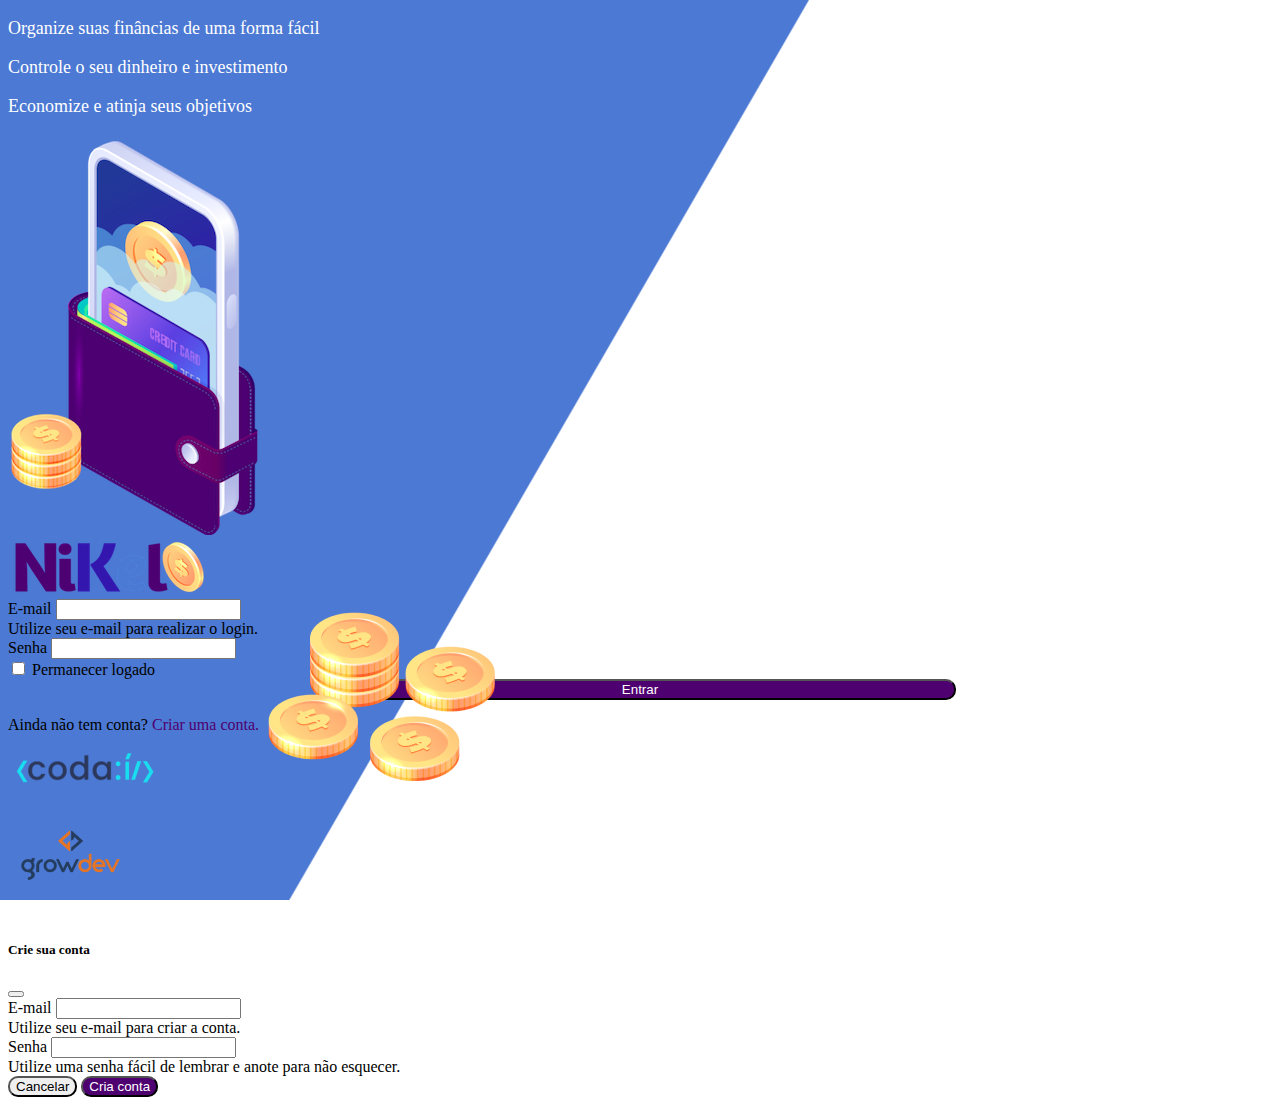
==== public/index.html @ 1efaad4e "Iniciando o Git" ====
<!DOCTYPE html>
<html lang="pt">
<head>
    <meta charset="UTF-8">
    <meta http-equiv="X-UA-Compatible" content="IE=edge">
    <meta name="viewport" content="width=device-width, initial-scale=1.0">
    <title>Nikel</title>
    <link href="https://cdn.jsdelivr.net/npm/bootstrap@5.2.0-beta1/dist/css/bootstrap.min.css" rel="stylesheet" integrity="sha384-0evHe/X+R7YkIZDRvuzKMRqM+OrBnVFBL6DOitfPri4tjfHxaWutUpFmBp4vmVor" crossorigin="anonymous">
    <link rel="stylesheet" href="./CSS/styles.css">
</head>
<body id="login">
    <main>
       <div class="container">
           <div class="row vh-100">
               <div class="col d-flex justify-content-center my-5 flex-column">
                       <div class="text-login">
                           <p>Organize suas finâncias de uma forma fácil</p>
                           <p>Controle o seu dinheiro e investimento</p>
                           <p>Economize e atinja seus objetivos</p>
                       </div>
                       <div class="text-center">
                           <img src="./assets/images/pocket.png" alt="image pocket" class="img-fluid" srcset="">
                            <img src="./assets/images/coins.png" alt="image coins" class="img-fluid d-none d-md-inline coins" srcset="">
                        </div>
                   </div>
                   <div class="col d-flex justify-content-center my-5 flex-column">
                       <div class="container">
                           <div>
                               <div class="row">
                                   <div class="col">
                                       <div class="text-center mb-3">
                                           <img src="./assets/images/nikel-logo.png" alt="logo nikel" class="img-fluid" srcset="">
                                       </div>
                                   </div>
                               </div>
                               <div class="row">
                                   <div class="col">
                                    <form id="login-form">
                                        <div class="mb-3">
                                          <label for="email-input" class="form-label">E-mail</label>
                                          <input type="email" class="form-control" id="email-input" aria-describedby="emailHelp">
                                          <div id="emailHelp" class="form-text">Utilize seu e-mail para realizar o login.</div>
                                        </div>
                                        <div class="mb-3">
                                          <label for="password-input" class="form-label">Senha</label>
                                          <input type="password" class="form-control" id="password-input">
                                        </div>
                                        <div class="mb-3 form-check">
                                          <input type="checkbox" class="form-check-input" id="session-check">
                                          <label class="form-check-label" for="session-check">Permanecer logado</label>
                                        </div>
                                        <button type="submit" class="btn button-login">Entrar</button>
                                      </form>
                                   </div>
                               </div>
                               <div class="row">
                                   <div class="col">
                                       <p id="link-conta" class="text-center mt-2 form-text" data-bs-toggle="modal" data-bs-target="#register-modal">Ainda não tem conta?
                                           <span class="link-default">Criar uma conta.</span></p>
                                   </div>
                               </div>
                               <div class="row">
                                   <div class="col">
                                       <div class="text-center mt-5">
                                           <img src="./assets/images/codai-logo.png" alt="" srcset="">
                                       </div>
                                   </div>
                               </div>
                               <div class="row">
                                <div class="col">
                                    <div class="text-center">
                                        <img src="./assets/images/growdev-logo.png" alt="" srcset="">
                                    </div>
                                </div>
                            </div>
                           </div>
                       </div>
                   </div>
               </div>
           </div>
       </div>  

  <!-- Modal -->
  <div class="modal fade" id="register-modal" tabindex="-1" aria-labelledby="exampleModalLabel" aria-hidden="true">
    <div class="modal-dialog">
      <div class="modal-content">
        <div class="modal-header">
          <h5 class="modal-title" id="exampleModalLabel">Crie sua conta</h5>
          <button type="button" class="btn-close" data-bs-dismiss="modal" aria-label="Close"></button>
        </div>
        <form id="create-form">
            <div class="modal-body">

                <div class="mb-3">
                  <label for="email-create-input" class="form-label">E-mail</label>
                  <input type="email" class="form-control" id="email-create-input" aria-describedby="emailHelp" required>
                  <div id="emailHelp" class="form-text">Utilize seu e-mail para criar a conta.</div>
                    </div>
                </div>
                    <div class="mb-3">
                  <label for="password-create-input" class="form-label">Senha</label>
                  <input type="password" class="form-control" id="password-create-input">
                  <div id="emailHelp" class="form-text">Utilize uma senha fácil de lembrar e anote para não esquecer.</div>
                    </div>
                </div>
            </div>
                <div class="modal-footer">
                <button type="button" class="btn btn-secondary button-cancel"
                 data-bs-dismiss="modal">Cancelar</button>
                <button type="submit" class="btn button-default">Cria conta</button>
                </div>
                </form>
                </div>
            </div>
        </div>
    </main>

<script src="https://cdn.jsdelivr.net/npm/bootstrap@5.2.0-beta1/dist/js/bootstrap.bundle.min.js" integrity="sha384-pprn3073KE6tl6bjs2QrFaJGz5/SUsLqktiwsUTF55Jfv3qYSDhgCecCxMW52nD2" crossorigin="anonymous"></script>
<script src="./JS/index.js"></script>
</body>
</html>
---- public/CSS/styles.css ----
#login {
    background: linear-gradient(120deg, #4c79d3 44.9%, #ffffff 45%) no-repeat fixed;
}

#app{
    background: linear-gradient(120deg, #ffffff 44.9%, #4c79d3 45%) no-repeat fixed;
}

header{
    border-bottom: 1px solid #bebcbc;
    padding: 5px;
    background-color: #ffffff;
}

.color-primary{
    color: #4e0070;
}

.icon-detail{
    font-size: 50px;
    margin-right: 10px;
    vertical-align: middle;
}

.color-secundary{
    color: #4c79d3;
}

.text-login{
    color: #ffffff;
    font-size: 18px;
    font-weight: 500;
}

.coins{
    position: absolute;
    bottom: 100px;
}

.button-login{
    border-radius: 10px;
    background-color: #4e0070;
    color: #ffffff;
    width: 50%;
    margin: 0 25%;
}

.button-default {
    border-radius: 10px;
    background-color: #4e0070;
    color: white;
}

.button-cancel {
    border-radius: 10px;
}


.modal-footer {

    width: 25%, center;
    justify-content: center;
    background-color: white;
    
}

.button-float {
    border-radius: 100%;
    height: 60px;
    width: 60px;
    position: fixed;
    bottom: 1rem;
    right: 2rem;
    font-size: 35px;
    background-color: #4e0070;
    color: white;
    padding: 0 !important;
    border: 2px solid #4e0070;
}

.button-float:hover {
    border: 2px solid #4c79d3;
    background-color: #ffffff;
    color: #4c79d3;
}

.button-login:hover, .button-default:hover {
    background: #4c79d3;
    color: #ffffff;
}

.link-default{
    color: #4e0070;
    cursor: pointer;
}

.link-default:hover{
    color: #4c79d3;
}

.info {
    background-color: #ffffff;
    border-radius: 20px 20px 0px 0px;
    padding: 20px 0px 0px 0 px;
}

.logout {
    min-width: 5rem !important;
}

.menu {
    margin-right: 25px;
}
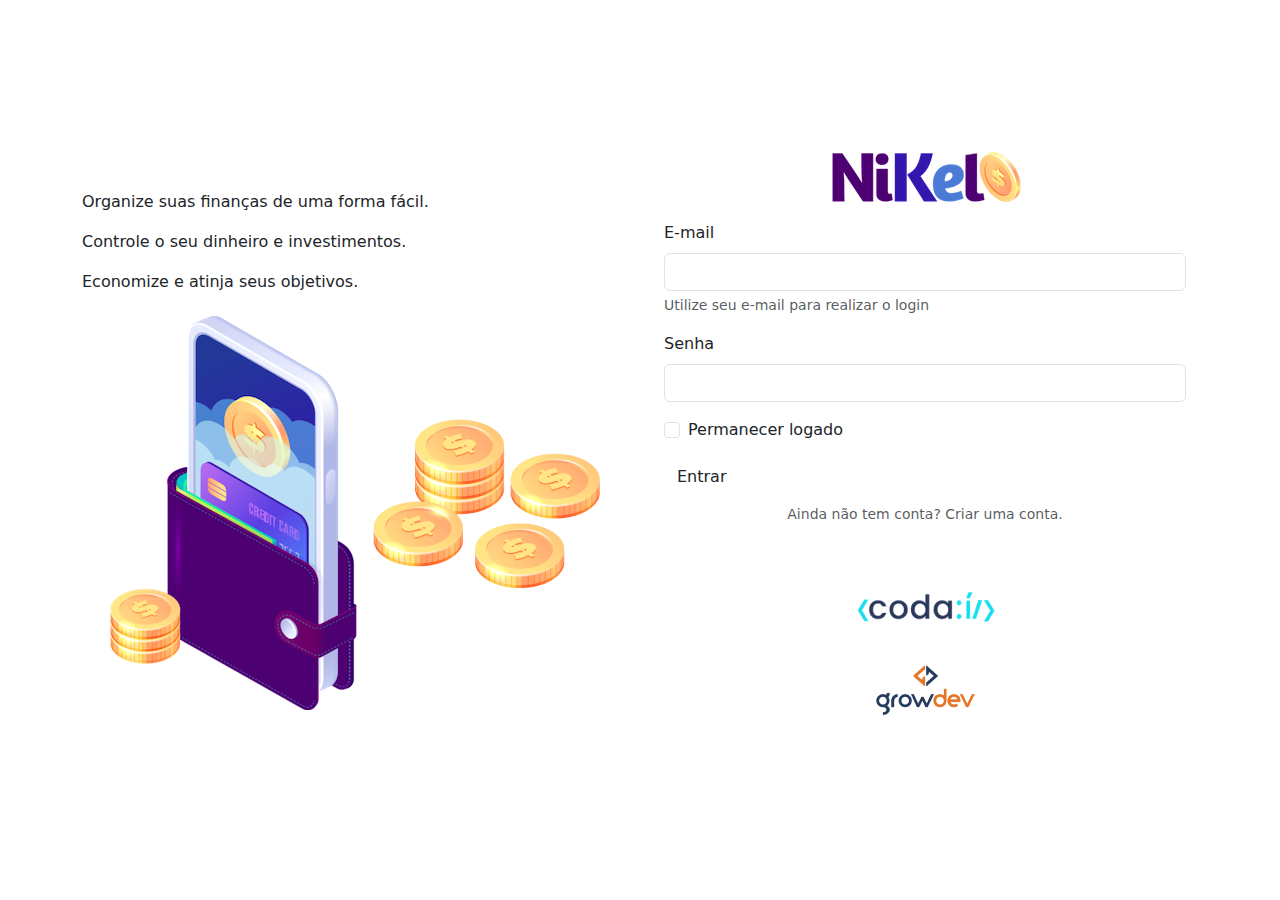
==== commit bcc10f2f: "Correções de bugs finais" ====
--- a/public/index.html
+++ b/public/index.html
@@ -5,117 +5,110 @@
     <meta http-equiv="X-UA-Compatible" content="IE=edge">
     <meta name="viewport" content="width=device-width, initial-scale=1.0">
     <title>Nikel</title>
+    <link rel="stylesheet" href="https://cdn.jsdelivr.net/npm/bootstrap@5.2.0-beta1/dist/css/bootstrap.min.css">
+    <link rel="stylesheet" href="https://cdn.jsdelivr.net/npm/bootstrap-icons@1.8.2/font/bootstrap-icons.css">
     <link href="https://cdn.jsdelivr.net/npm/bootstrap@5.2.0-beta1/dist/css/bootstrap.min.css" rel="stylesheet" integrity="sha384-0evHe/X+R7YkIZDRvuzKMRqM+OrBnVFBL6DOitfPri4tjfHxaWutUpFmBp4vmVor" crossorigin="anonymous">
-    <link rel="stylesheet" href="./CSS/styles.css">
+    <link rel="stylesheet" href="./css/styles.css">
 </head>
 <body id="login">
     <main>
-       <div class="container">
-           <div class="row vh-100">
-               <div class="col d-flex justify-content-center my-5 flex-column">
-                       <div class="text-login">
-                           <p>Organize suas finâncias de uma forma fácil</p>
-                           <p>Controle o seu dinheiro e investimento</p>
-                           <p>Economize e atinja seus objetivos</p>
-                       </div>
-                       <div class="text-center">
-                           <img src="./assets/images/pocket.png" alt="image pocket" class="img-fluid" srcset="">
-                            <img src="./assets/images/coins.png" alt="image coins" class="img-fluid d-none d-md-inline coins" srcset="">
-                        </div>
-                   </div>
-                   <div class="col d-flex justify-content-center my-5 flex-column">
-                       <div class="container">
-                           <div>
-                               <div class="row">
-                                   <div class="col">
-                                       <div class="text-center mb-3">
-                                           <img src="./assets/images/nikel-logo.png" alt="logo nikel" class="img-fluid" srcset="">
-                                       </div>
-                                   </div>
-                               </div>
-                               <div class="row">
-                                   <div class="col">
-                                    <form id="login-form">
-                                        <div class="mb-3">
-                                          <label for="email-input" class="form-label">E-mail</label>
-                                          <input type="email" class="form-control" id="email-input" aria-describedby="emailHelp">
-                                          <div id="emailHelp" class="form-text">Utilize seu e-mail para realizar o login.</div>
-                                        </div>
-                                        <div class="mb-3">
-                                          <label for="password-input" class="form-label">Senha</label>
-                                          <input type="password" class="form-control" id="password-input">
-                                        </div>
-                                        <div class="mb-3 form-check">
-                                          <input type="checkbox" class="form-check-input" id="session-check">
-                                          <label class="form-check-label" for="session-check">Permanecer logado</label>
-                                        </div>
-                                        <button type="submit" class="btn button-login">Entrar</button>
-                                      </form>
-                                   </div>
-                               </div>
-                               <div class="row">
-                                   <div class="col">
-                                       <p id="link-conta" class="text-center mt-2 form-text" data-bs-toggle="modal" data-bs-target="#register-modal">Ainda não tem conta?
-                                           <span class="link-default">Criar uma conta.</span></p>
-                                   </div>
-                               </div>
-                               <div class="row">
-                                   <div class="col">
-                                       <div class="text-center mt-5">
-                                           <img src="./assets/images/codai-logo.png" alt="" srcset="">
-                                       </div>
-                                   </div>
-                               </div>
-                               <div class="row">
-                                <div class="col">
-                                    <div class="text-center">
-                                        <img src="./assets/images/growdev-logo.png" alt="" srcset="">
-                                    </div>
+        <div class="container">
+            <div class="row vh-100">
+                <div class="col d-flex justify-content-center flex-column my-5">
+                    <div class="text-login">
+                        <p>Organize suas finanças de uma forma fácil.</p>
+                        <p>Controle o seu dinheiro e investimentos.</p>
+                        <p>Economize e atinja seus objetivos.</p>
+                    </div>
+                    <div class="text-center">
+                        <img src="./assets/images/pocket.png" alt="image pocket" class="img-fluid">
+                        <img src="./assets/images/coins.png" alt="image coins" class="img-fluid d-none d-md-inline coins">
+                    </div>
+                </div>
+                <div class="col d-flex justify-content-center flex-column my-5">
+                    <div class="container">
+                        <div class="row">
+                            <div class="col">
+                                <div class="text-center mb-3">
+                                    <img src="./assets/images/nikel-logo.png" alt="logo nikel" class="img-fluid">
                                 </div>
                             </div>
-                           </div>
-                       </div>
-                   </div>
-               </div>
-           </div>
-       </div>  
-
+                        </div>
+                        <div class="row">
+                            <div class="col">
+                                <form id="login-form">
+                                    <div class="mb-3">
+                                      <label for="email-input" class="form-label">E-mail</label>
+                                      <input type="email" class="form-control" id="email-input" aria-describedby="emailHelp">
+                                      <div id="emailHelp" class="form-text">Utilize seu e-mail para realizar o login</div>
+                                    </div>
+                                    <div class="mb-3">
+                                      <label for="password-input" class="form-label">Senha</label>
+                                      <input type="password" class="form-control" id="password-input">
+                                    </div>
+                                    <div class="mb-3 form-check">
+                                      <input type="checkbox" class="form-check-input" id="session-check">
+                                      <label class="form-check-label" for="session-check">Permanecer logado</label>
+                                    </div>
+                                    <button type="submit" class="btn button-login">Entrar</button>
+                                  </form>
+                            </div>
+                        </div>
+                        <div class="row">
+                            <div class="col">
+                                <p class="text-center mt-2 form-text">Ainda não tem conta? <span id="link-conta" class="link-default" data-bs-toggle="modal" data-bs-target="#register-modal">Criar uma conta.</span></p>
+                            </div>
+                        </div>
+                        <div class="row">
+                            <div class="col">
+                                <div class="text-center mt-5">
+                                    <img src="./assets/images/codai-logo.png" alt="" srcset="" class="img-fluid">
+                                </div>
+                            </div>
+                        </div>
+                        <div class="row">
+                            <div class="col">
+                                <div class="text-center">
+                                    <img src="./assets/images/growdev-logo.png" alt="" srcset="" class="img-fluid">
+                                </div>
+                            </div>
+                        </div>
+                    </div>
+                </div>
+            </div>
+        </div>
+        
   <!-- Modal -->
   <div class="modal fade" id="register-modal" tabindex="-1" aria-labelledby="exampleModalLabel" aria-hidden="true">
     <div class="modal-dialog">
       <div class="modal-content">
         <div class="modal-header">
-          <h5 class="modal-title" id="exampleModalLabel">Crie sua conta</h5>
+          <h5 class="modal-title" id="exampleModalLabel">Crie sua conta.</h5>
           <button type="button" class="btn-close" data-bs-dismiss="modal" aria-label="Close"></button>
         </div>
         <form id="create-form">
             <div class="modal-body">
-
                 <div class="mb-3">
                   <label for="email-create-input" class="form-label">E-mail</label>
                   <input type="email" class="form-control" id="email-create-input" aria-describedby="emailHelp" required>
-                  <div id="emailHelp" class="form-text">Utilize seu e-mail para criar a conta.</div>
-                    </div>
+                  <div id="emailHelp" class="form-text">Utilize seu e-mail para crias sua conta.</div>
                 </div>
-                    <div class="mb-3">
+                <div class="mb-3">
                   <label for="password-create-input" class="form-label">Senha</label>
-                  <input type="password" class="form-control" id="password-create-input">
+                  <input type="password" class="form-control" id="password-create-input" required>
                   <div id="emailHelp" class="form-text">Utilize uma senha fácil de lembrar e anote para não esquecer.</div>
-                    </div>
-                </div>
+                </div>               
             </div>
-                <div class="modal-footer">
-                <button type="button" class="btn btn-secondary button-cancel"
-                 data-bs-dismiss="modal">Cancelar</button>
-                <button type="submit" class="btn button-default">Cria conta</button>
-                </div>
-                </form>
-                </div>
+            <div class="modal-footer">
+                <button type="button" class="btn btn-secondary button-cancel" data-bs-dismiss="modal">Cancelar</button>
+                <button type="submit" class="btn btn-primary button-default">Criar conta</button>
             </div>
-        </div>
-    </main>
-
+        </form>
+      </div>
+    </div>
+  </div>
+</main>
 <script src="https://cdn.jsdelivr.net/npm/bootstrap@5.2.0-beta1/dist/js/bootstrap.bundle.min.js" integrity="sha384-pprn3073KE6tl6bjs2QrFaJGz5/SUsLqktiwsUTF55Jfv3qYSDhgCecCxMW52nD2" crossorigin="anonymous"></script>
-<script src="./JS/index.js"></script>
+<script src="./js/index.js"></script>
 </body>
 </html>